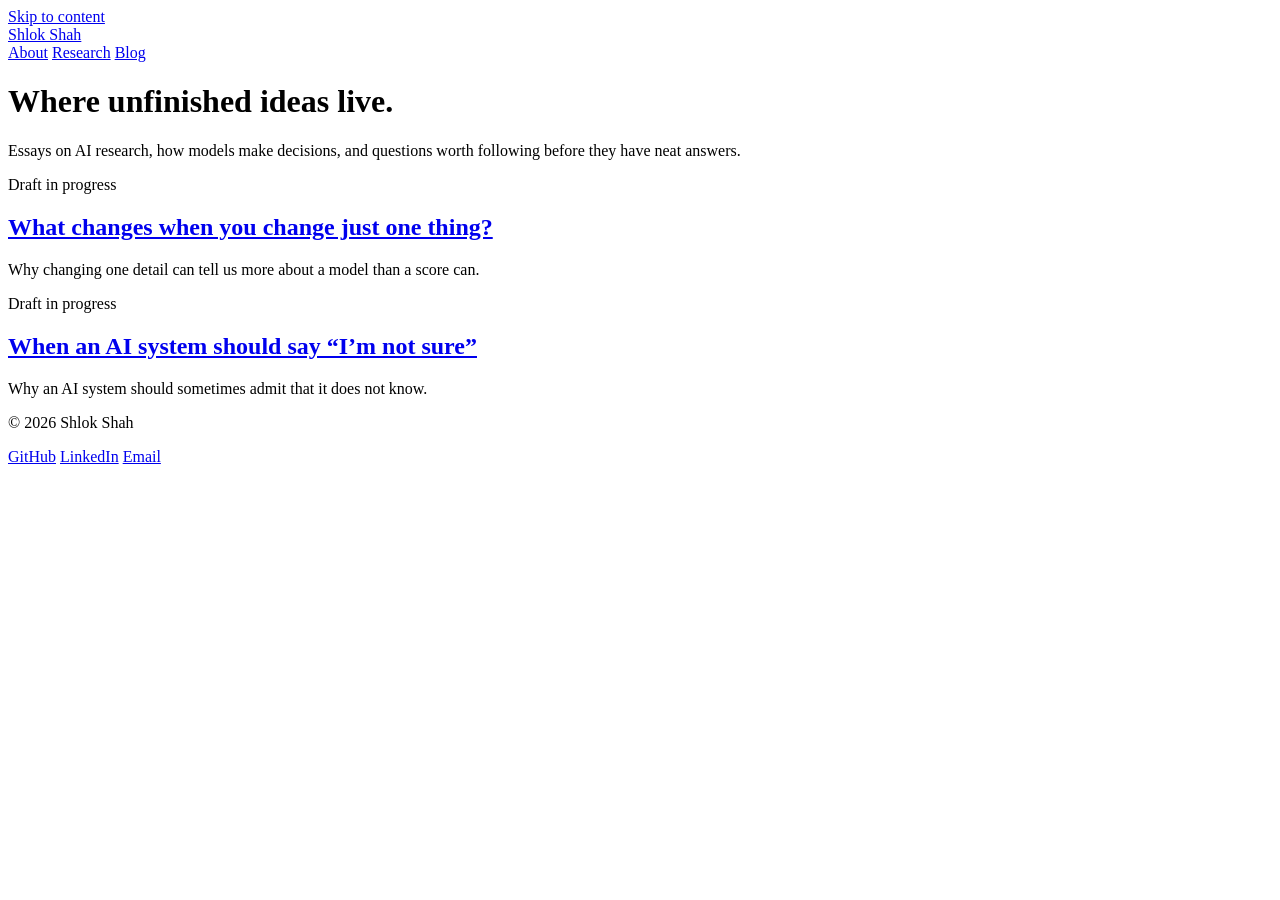
==== site/blog/index.html @ cb213626 "Simplify blog landing header" ====
<!DOCTYPE html>
<html lang="en">
  <head>
    <meta charset="utf-8">
    <meta name="viewport" content="width=device-width, initial-scale=1">
    <title>Blog · Shlok Shah</title>
    <meta name="description" content="Notes by Shlok Shah on AI research, how models make decisions, and questions still in progress.">
    <link rel="canonical" href="https://shahshlok.com/blog/">
    <link rel="icon" href="/assets/favicon.svg" type="image/svg+xml">
    <link rel="stylesheet" href="/assets/style.css">
    <meta property="og:type" content="website">
    <meta property="og:title" content="Blog · Shlok Shah">
    <meta property="og:description" content="Notes on AI research, how models make decisions, and questions still in progress.">
    <meta property="og:url" content="https://shahshlok.com/blog/">
  </head>
  <body>
    <a class="skip-link" href="#content">Skip to content</a>
    <header class="site-header shell">
      <a class="wordmark" href="/">Shlok Shah</a>
      <nav aria-label="Primary navigation">
        <a href="/#about">About</a>
        <a href="/#research">Research</a>
        <a href="/blog/" aria-current="page">Blog</a>
      </nav>
    </header>

    <main id="content">
      <header class="page-header shell">
        <h1>Where unfinished ideas live.</h1>
        <p class="page-intro">
          Essays on AI research, how models make decisions, and questions worth following
          before they have neat answers.
        </p>
      </header>

      <section class="blog-list shell" aria-label="Blog posts">
        <div class="post-list">
          <article class="post-preview">
            <p class="post-status">Draft in progress</p>
            <h2><a href="/blog/what-changes-when-one-thing-changes/">What changes when you change just one thing?</a></h2>
            <p>Why changing one detail can tell us more about a model than a score can.</p>
          </article>
          <article class="post-preview">
            <p class="post-status">Draft in progress</p>
            <h2><a href="/blog/when-ai-should-say-not-sure/">When an AI system should say “I’m not sure”</a></h2>
            <p>Why an AI system should sometimes admit that it does not know.</p>
          </article>
        </div>
      </section>
    </main>

    <footer class="site-footer shell">
      <p>© 2026 Shlok Shah</p>
      <div class="footer-links">
        <a href="https://github.com/shahshlok">GitHub</a>
        <a href="https://www.linkedin.com/in/shloktejasshah/">LinkedIn</a>
        <a href="mailto:shlokshah10@outlook.com">Email</a>
      </div>
    </footer>
  </body>
</html>
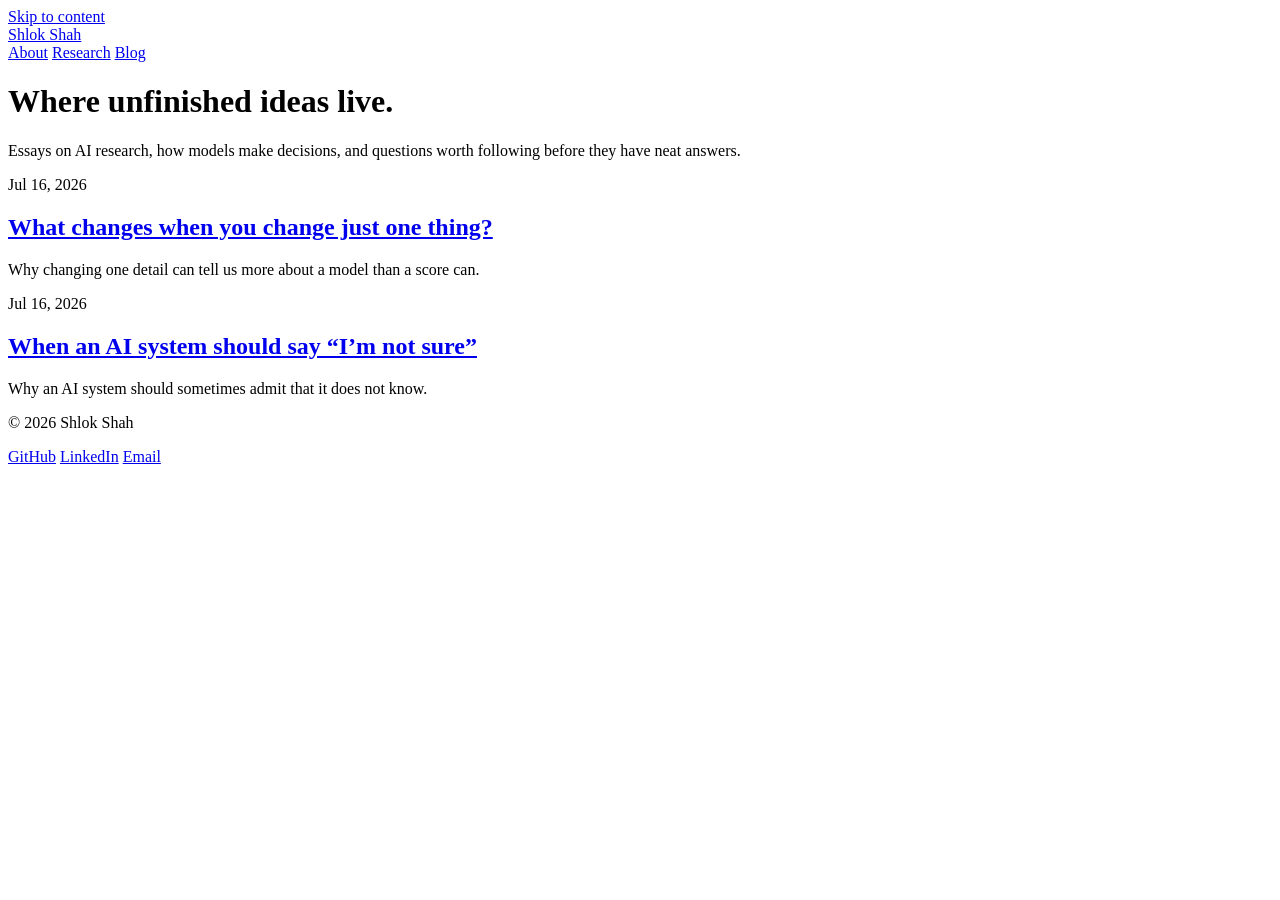
==== commit 8c6592c9: "Use dates for blog metadata" ====
--- a/site/blog/index.html
+++ b/site/blog/index.html
@@ -36,12 +36,12 @@
       <section class="blog-list shell" aria-label="Blog posts">
         <div class="post-list">
           <article class="post-preview">
-            <p class="post-status">Draft in progress</p>
+            <p class="post-date"><time datetime="2026-07-16">Jul 16, 2026</time></p>
             <h2><a href="/blog/what-changes-when-one-thing-changes/">What changes when you change just one thing?</a></h2>
             <p>Why changing one detail can tell us more about a model than a score can.</p>
           </article>
           <article class="post-preview">
-            <p class="post-status">Draft in progress</p>
+            <p class="post-date"><time datetime="2026-07-16">Jul 16, 2026</time></p>
             <h2><a href="/blog/when-ai-should-say-not-sure/">When an AI system should say “I’m not sure”</a></h2>
             <p>Why an AI system should sometimes admit that it does not know.</p>
           </article>
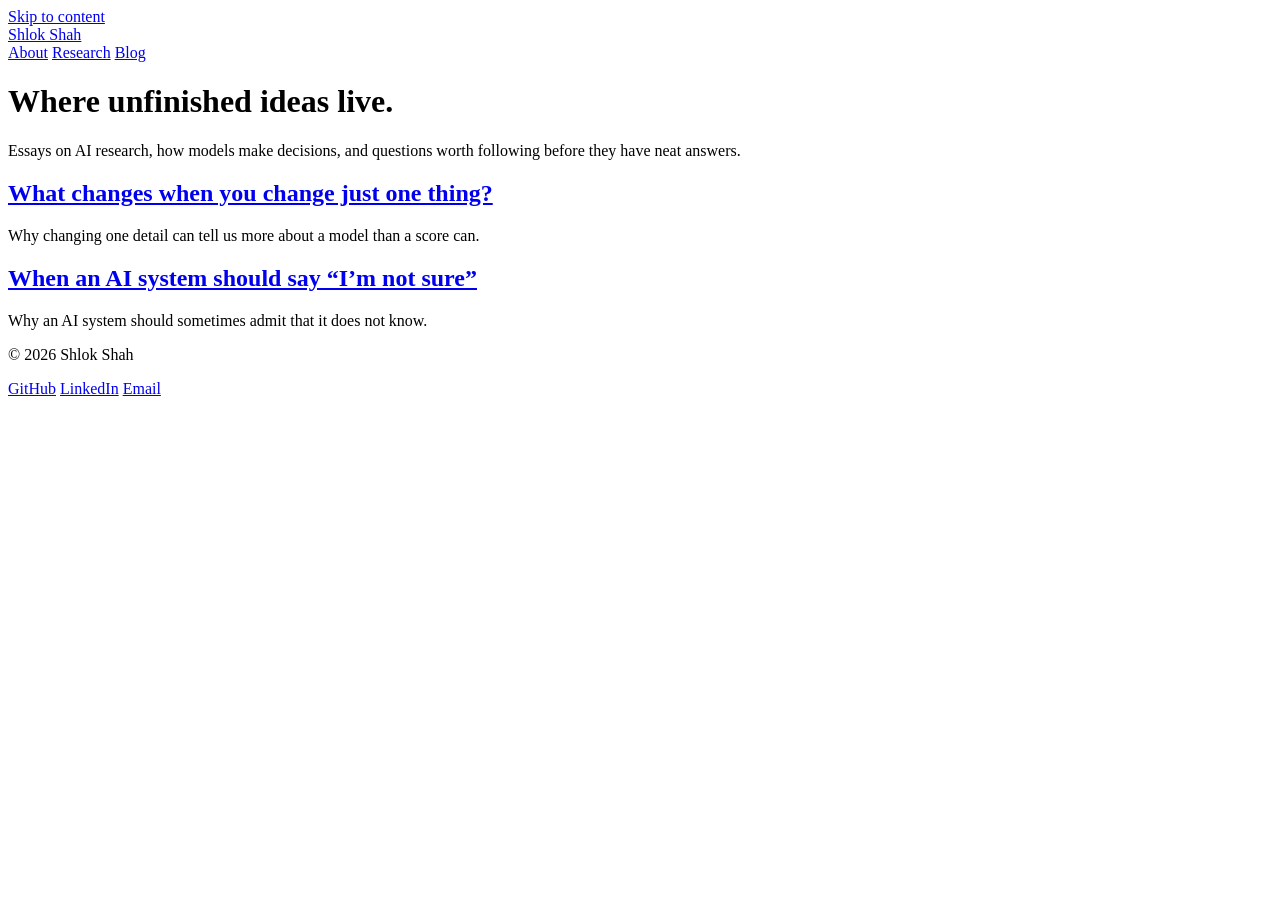
==== commit 1006fed0: "Simplify blog entries and tighten spacing" ====
--- a/site/blog/index.html
+++ b/site/blog/index.html
@@ -36,12 +36,10 @@
       <section class="blog-list shell" aria-label="Blog posts">
         <div class="post-list">
           <article class="post-preview">
-            <p class="post-date"><time datetime="2026-07-16">Jul 16, 2026</time></p>
             <h2><a href="/blog/what-changes-when-one-thing-changes/">What changes when you change just one thing?</a></h2>
             <p>Why changing one detail can tell us more about a model than a score can.</p>
           </article>
           <article class="post-preview">
-            <p class="post-date"><time datetime="2026-07-16">Jul 16, 2026</time></p>
             <h2><a href="/blog/when-ai-should-say-not-sure/">When an AI system should say “I’m not sure”</a></h2>
             <p>Why an AI system should sometimes admit that it does not know.</p>
           </article>
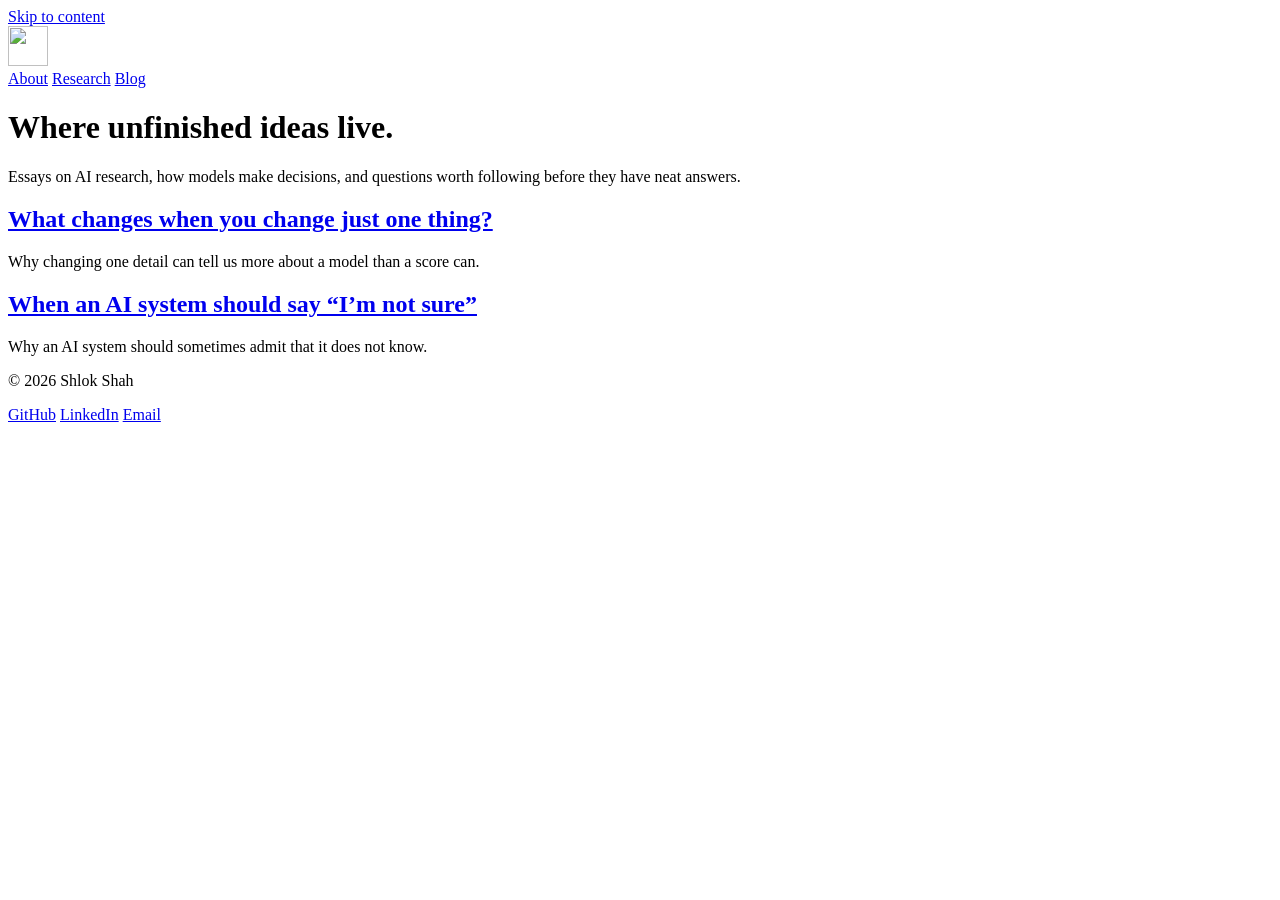
==== commit f58a60b1: "Replace header text wordmark with door image Co-authored-by: Cursor <cursoragent@cursor.com>" ====
--- a/site/blog/index.html
+++ b/site/blog/index.html
@@ -6,7 +6,11 @@
     <title>Blog · Shlok Shah</title>
     <meta name="description" content="Notes by Shlok Shah on AI research, how models make decisions, and questions still in progress.">
     <link rel="canonical" href="https://shahshlok.com/blog/">
-    <link rel="icon" href="/assets/favicon.svg" type="image/svg+xml">
+    <link rel="icon" href="/favicon.ico?v=6" sizes="32x32">
+    <link rel="icon" href="/assets/favicon-door-16.png?v=6" type="image/png" sizes="16x16">
+    <link rel="icon" href="/assets/favicon-door-32.png?v=6" type="image/png" sizes="32x32">
+    <link rel="icon" href="/assets/favicon-door-512.png?v=6" type="image/png" sizes="512x512">
+    <link rel="apple-touch-icon" href="/assets/apple-touch-icon.png?v=6" sizes="180x180">
     <link rel="stylesheet" href="/assets/style.css">
     <meta property="og:type" content="website">
     <meta property="og:title" content="Blog · Shlok Shah">
@@ -16,7 +20,9 @@
   <body>
     <a class="skip-link" href="#content">Skip to content</a>
     <header class="site-header shell">
-      <a class="wordmark" href="/">Shlok Shah</a>
+      <a class="wordmark" href="/" aria-label="Shlok Shah, home">
+        <img src="/assets/images/door-wordmark.png" srcset="/assets/images/door-wordmark.png 1x, /assets/images/door-wordmark@2x.png 2x" width="40" height="40" alt="">
+      </a>
       <nav aria-label="Primary navigation">
         <a href="/#about">About</a>
         <a href="/#research">Research</a>
@@ -52,7 +58,7 @@
       <div class="footer-links">
         <a href="https://github.com/shahshlok">GitHub</a>
         <a href="https://www.linkedin.com/in/shloktejasshah/">LinkedIn</a>
-        <a href="mailto:shlokshah10@outlook.com">Email</a>
+        <a href="mailto:hi@shahshlok.com">Email</a>
       </div>
     </footer>
   </body>
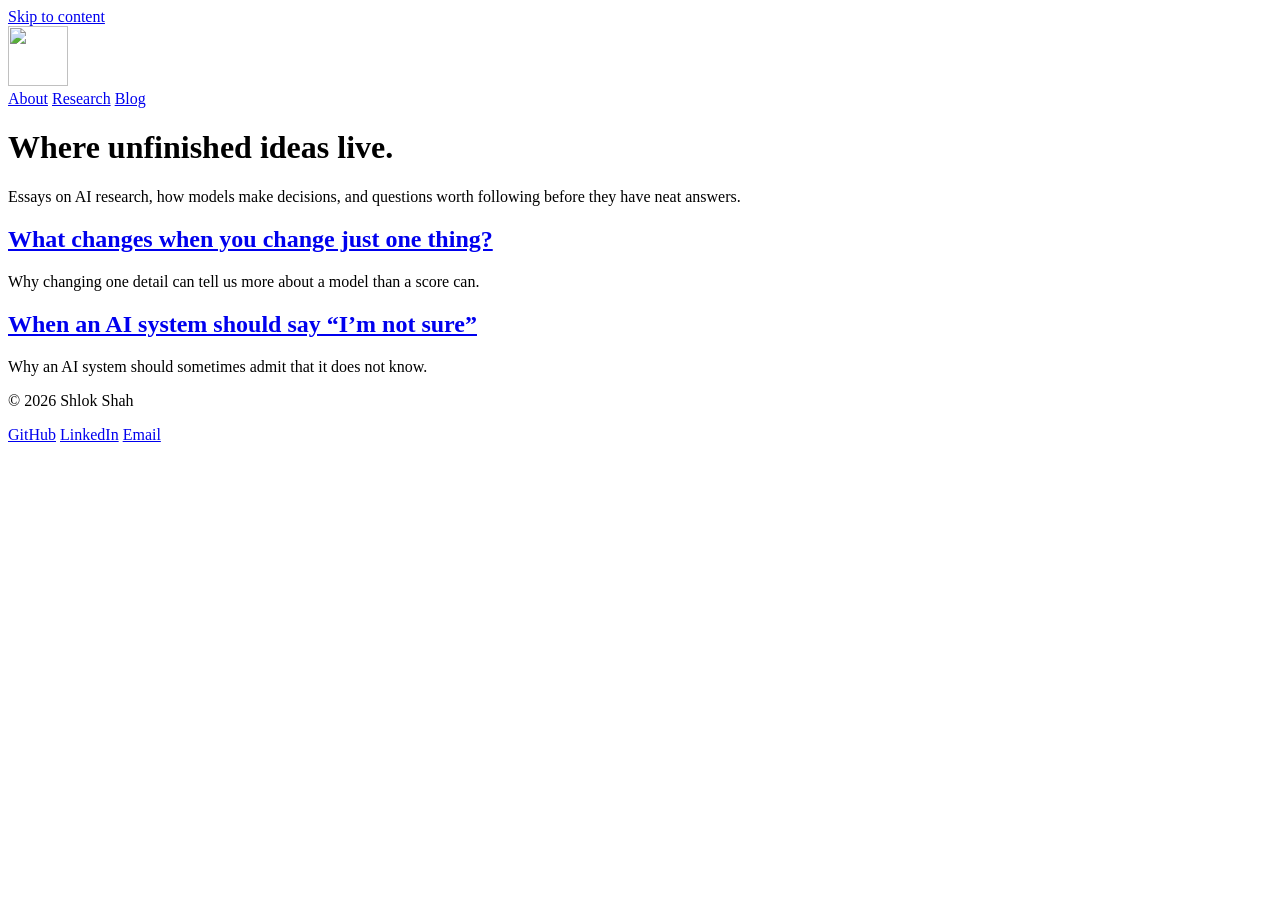
==== commit 6c202a39: "Scale door wordmark responsively in the header Co-authored-by: Cursor <cursoragent@cursor.com>" ====
--- a/site/blog/index.html
+++ b/site/blog/index.html
@@ -21,7 +21,7 @@
     <a class="skip-link" href="#content">Skip to content</a>
     <header class="site-header shell">
       <a class="wordmark" href="/" aria-label="Shlok Shah, home">
-        <img src="/assets/images/door-wordmark.png" srcset="/assets/images/door-wordmark.png 1x, /assets/images/door-wordmark@2x.png 2x" width="40" height="40" alt="">
+        <img src="/assets/images/door-wordmark.png" srcset="/assets/images/door-wordmark.png 1x, /assets/images/door-wordmark@2x.png 2x" width="60" height="60" alt="">
       </a>
       <nav aria-label="Primary navigation">
         <a href="/#about">About</a>
